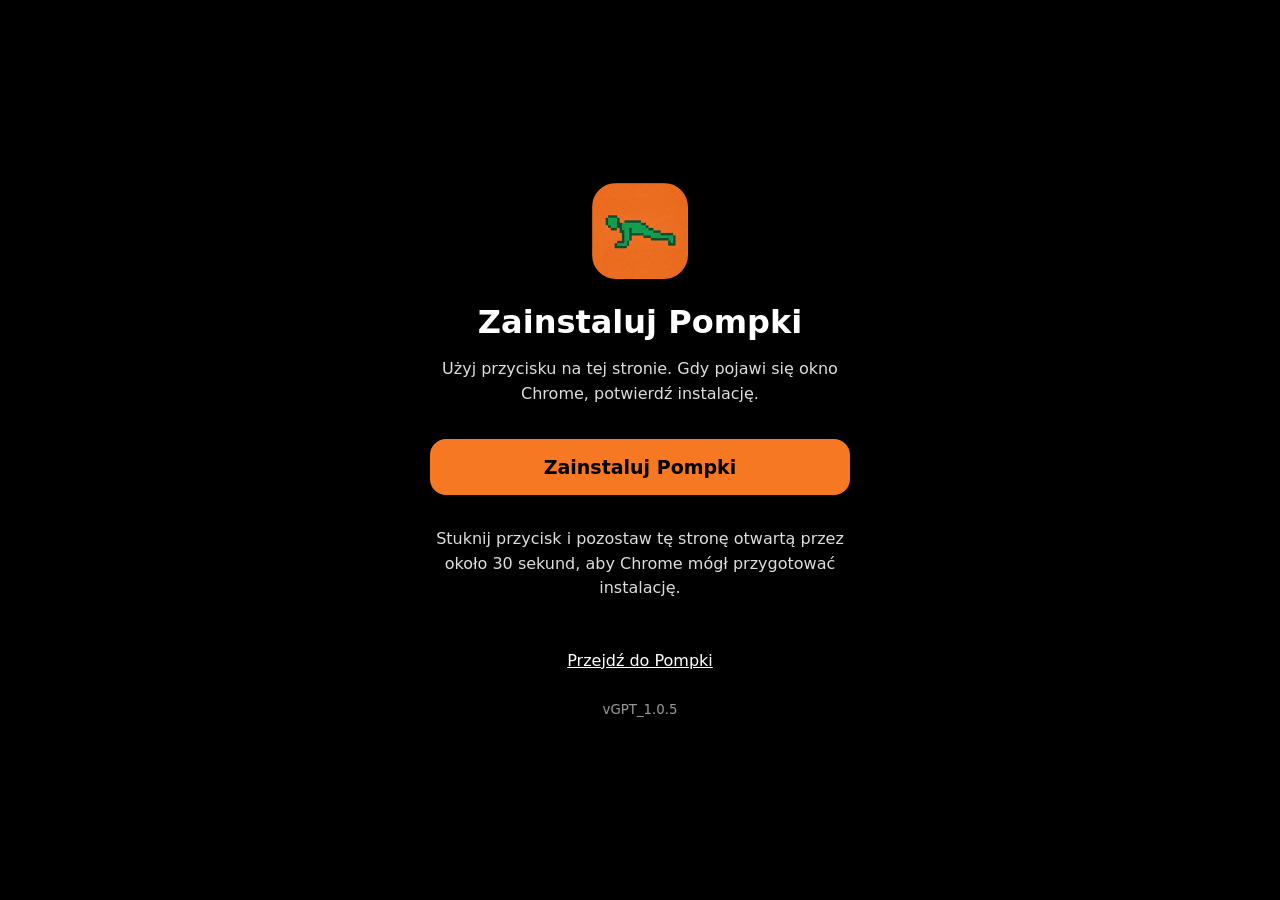
==== install.html @ 0c92b545 "Separate rest digit reels and support optional round audio vGPT_1.0.5" ====
<!doctype html>
<html lang="pl">
<head>
  <meta charset="utf-8">
  <meta name="viewport" content="width=device-width, initial-scale=1, viewport-fit=cover">
  <meta name="theme-color" content="#000000">
  <title>Zainstaluj Pompki</title>
  <link rel="manifest" href="./manifest.webmanifest">
  <link rel="icon" href="./icons/icon-192.png">
  <style>
    :root { color-scheme: dark; font-family: system-ui, sans-serif; }
    * { box-sizing: border-box; }
    body { margin: 0; min-height: 100svh; background: #000; color: #fff; display: grid; place-items: center; padding: 24px; }
    main { width: min(100%, 420px); text-align: center; }
    img { width: 96px; height: 96px; border-radius: 24px; }
    h1 { margin: 20px 0 12px; font-size: 32px; }
    p { line-height: 1.55; color: #ddd; }
    button { width: 100%; min-height: 56px; margin: 16px 0; border: 0; border-radius: 16px; background: #f77822; color: #000; font: 700 19px system-ui, sans-serif; cursor: pointer; }
    button:disabled { opacity: .55; cursor: default; }
    button:focus-visible, a:focus-visible { outline: 3px solid #fff; outline-offset: 5px; }
    #install-status { min-height: 96px; }
    a { display: inline-block; padding: 12px; color: #fff; }
    small { display: block; margin-top: 20px; color: #999; }
  </style>
</head>
<body>
  <main>
    <img src="./icons/icon-192.png" alt="" width="96" height="96">
    <h1>Zainstaluj Pompki</h1>
    <p>Użyj przycisku na tej stronie. Gdy pojawi się okno Chrome, potwierdź instalację.</p>
    <button id="install" type="button">Zainstaluj Pompki</button>
    <p id="install-status" role="status" aria-live="polite">Stuknij przycisk i pozostaw tę stronę otwartą przez około 30 sekund, aby Chrome mógł przygotować instalację.</p>
    <a href="./">Przejdź do Pompki</a>
    <small>vGPT_1.0.5</small>
    <noscript><p>Włącz JavaScript, aby użyć przycisku instalacji.</p></noscript>
  </main>
  <script>
    /* Pompki vGPT_1.0.5 — separate installation flow; no workout or synchronization access. */
    (function () {
      'use strict';
      const button = document.getElementById('install');
      const status = document.getElementById('install-status');
      const standalone = window.matchMedia('(display-mode: standalone)').matches || navigator.standalone === true;
      let deferredPrompt = null, busy = false, accepted = false;
      const pendingMessage = 'Chrome zaakceptował instalację. Poczekaj na ikonę Pompki, a następnie otwórz ją.';
      const waitingTimer = setTimeout(() => {
        if (!deferredPrompt && !accepted && !standalone && !busy) {
          status.textContent = 'Chrome nie udostępnił jeszcze okna instalacji. Stuknij przycisk i poczekaj. Jeśli okno nadal się nie pojawia, przekaż ten komunikat.';
        }
      }, 45000);

      window.addEventListener('beforeinstallprompt', event => {
        event.preventDefault();
        if (accepted || standalone) return;
        clearTimeout(waitingTimer);
        deferredPrompt = event;
        button.disabled = busy;
        status.textContent = 'Instalacja jest gotowa. Stuknij „Zainstaluj Pompki”.';
      });

      window.addEventListener('appinstalled', () => {
        clearTimeout(waitingTimer);
        accepted = true;
        deferredPrompt = null;
        button.disabled = true;
        status.textContent = pendingMessage;
      });

      button.addEventListener('click', async () => {
        if (busy || accepted || standalone) return;
        if (!deferredPrompt) {
          status.textContent = 'Czekamy na okno instalacji Chrome. Pozostaw tę stronę otwartą przez około 30 sekund; gdy instalacja będzie gotowa, stuknij przycisk ponownie.';
          return;
        }
        const prompt = deferredPrompt;
        deferredPrompt = null;
        busy = true;
        button.disabled = true;
        try {
          await prompt.prompt();
          const choice = await prompt.userChoice;
          if (choice.outcome === 'accepted' || accepted) {
            accepted = true;
            deferredPrompt = null;
            status.textContent = pendingMessage;
          } else {
            status.textContent = deferredPrompt
              ? 'Instalację anulowano. Możesz stuknąć przycisk ponownie.'
              : 'Instalację anulowano. Poczekaj na ponowne przygotowanie okna albo odśwież tę stronę, aby spróbować ponownie.';
          }
        } catch {
          if (!accepted) status.textContent = 'Nie udało się otworzyć okna instalacji. Odśwież tę stronę i spróbuj ponownie.';
        } finally {
          busy = false;
          button.disabled = accepted;
        }
      });

      if (standalone) {
        clearTimeout(waitingTimer);
        button.disabled = true;
        status.textContent = 'Ta strona działa już w zainstalowanej aplikacji Pompki.';
      }
      if ('serviceWorker' in navigator) {
        navigator.serviceWorker.register('./sw.js', { scope: './', updateViaCache: 'none' }).catch(() => {
          if (!accepted && !standalone && !deferredPrompt) status.textContent = 'Nie udało się przygotować aplikacji do pracy offline. Sprawdź połączenie i odśwież tę stronę.';
        });
      }
    })();
  </script>
</body>
</html>
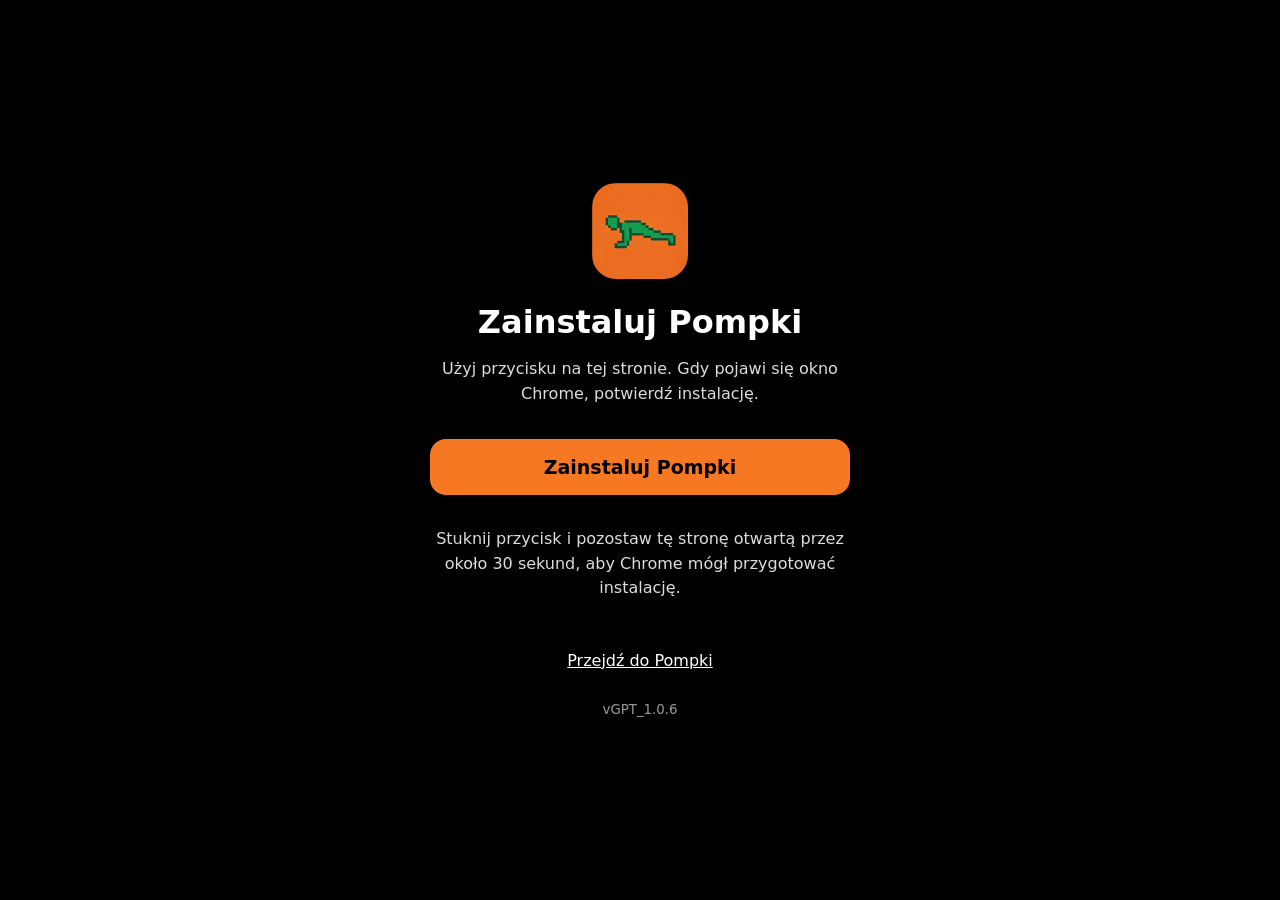
==== commit ba072630: "Use supplied repeat and ending WAV alarms vGPT_1.0.6" ====
--- a/install.html
+++ b/install.html
@@ -31,11 +31,11 @@
     <button id="install" type="button">Zainstaluj Pompki</button>
     <p id="install-status" role="status" aria-live="polite">Stuknij przycisk i pozostaw tę stronę otwartą przez około 30 sekund, aby Chrome mógł przygotować instalację.</p>
     <a href="./">Przejdź do Pompki</a>
-    <small>vGPT_1.0.5</small>
+    <small>vGPT_1.0.6</small>
     <noscript><p>Włącz JavaScript, aby użyć przycisku instalacji.</p></noscript>
   </main>
   <script>
-    /* Pompki vGPT_1.0.5 — separate installation flow; no workout or synchronization access. */
+    /* Pompki vGPT_1.0.6 — separate installation flow; no workout or synchronization access. */
     (function () {
       'use strict';
       const button = document.getElementById('install');
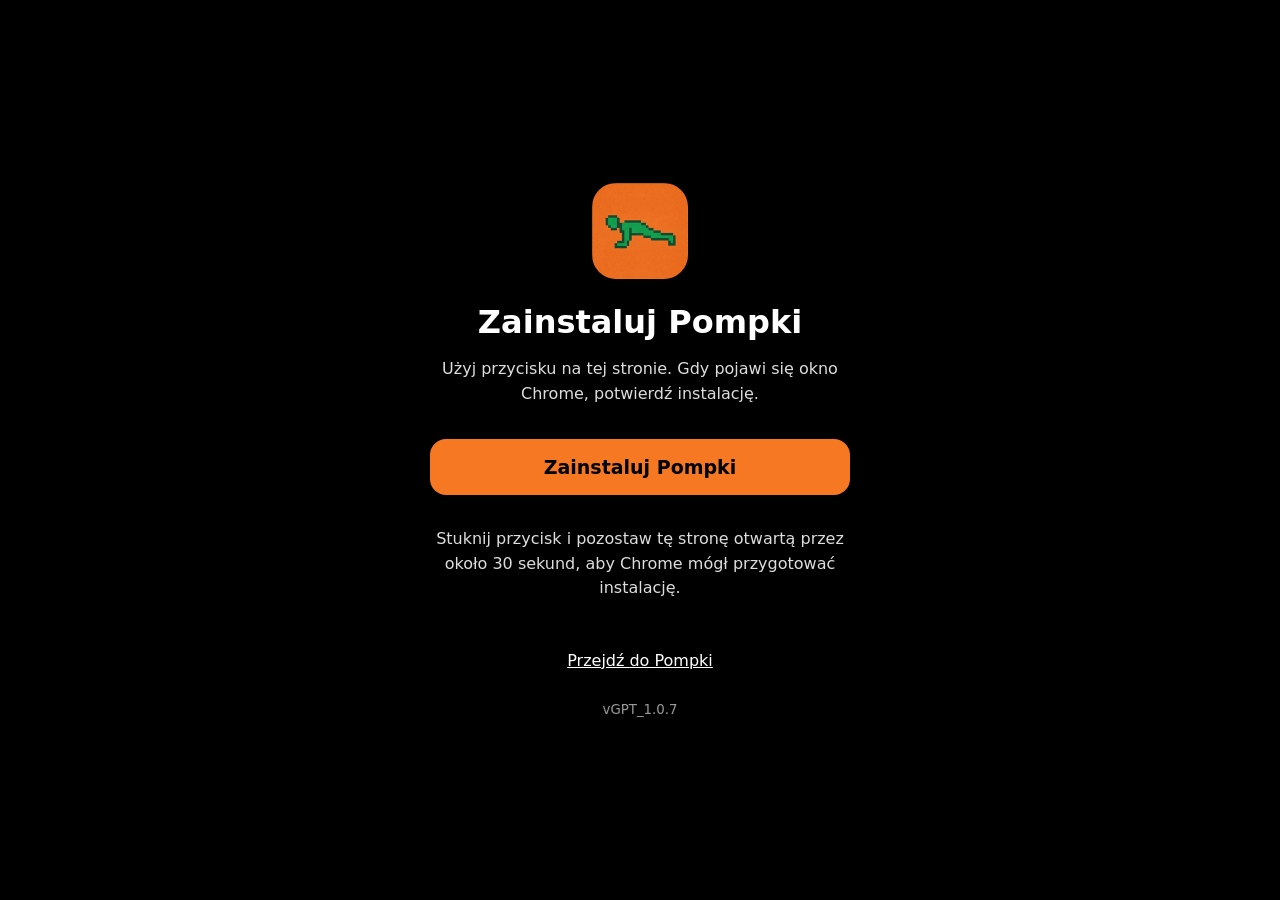
==== commit c4fcaa8b: "Keep countdown digit columns fixed and preview tens at 9 vGPT_1.0.7" ====
--- a/install.html
+++ b/install.html
@@ -31,11 +31,11 @@
     <button id="install" type="button">Zainstaluj Pompki</button>
     <p id="install-status" role="status" aria-live="polite">Stuknij przycisk i pozostaw tę stronę otwartą przez około 30 sekund, aby Chrome mógł przygotować instalację.</p>
     <a href="./">Przejdź do Pompki</a>
-    <small>vGPT_1.0.6</small>
+    <small>vGPT_1.0.7</small>
     <noscript><p>Włącz JavaScript, aby użyć przycisku instalacji.</p></noscript>
   </main>
   <script>
-    /* Pompki vGPT_1.0.6 — separate installation flow; no workout or synchronization access. */
+    /* Pompki vGPT_1.0.7 — separate installation flow; no workout or synchronization access. */
     (function () {
       'use strict';
       const button = document.getElementById('install');
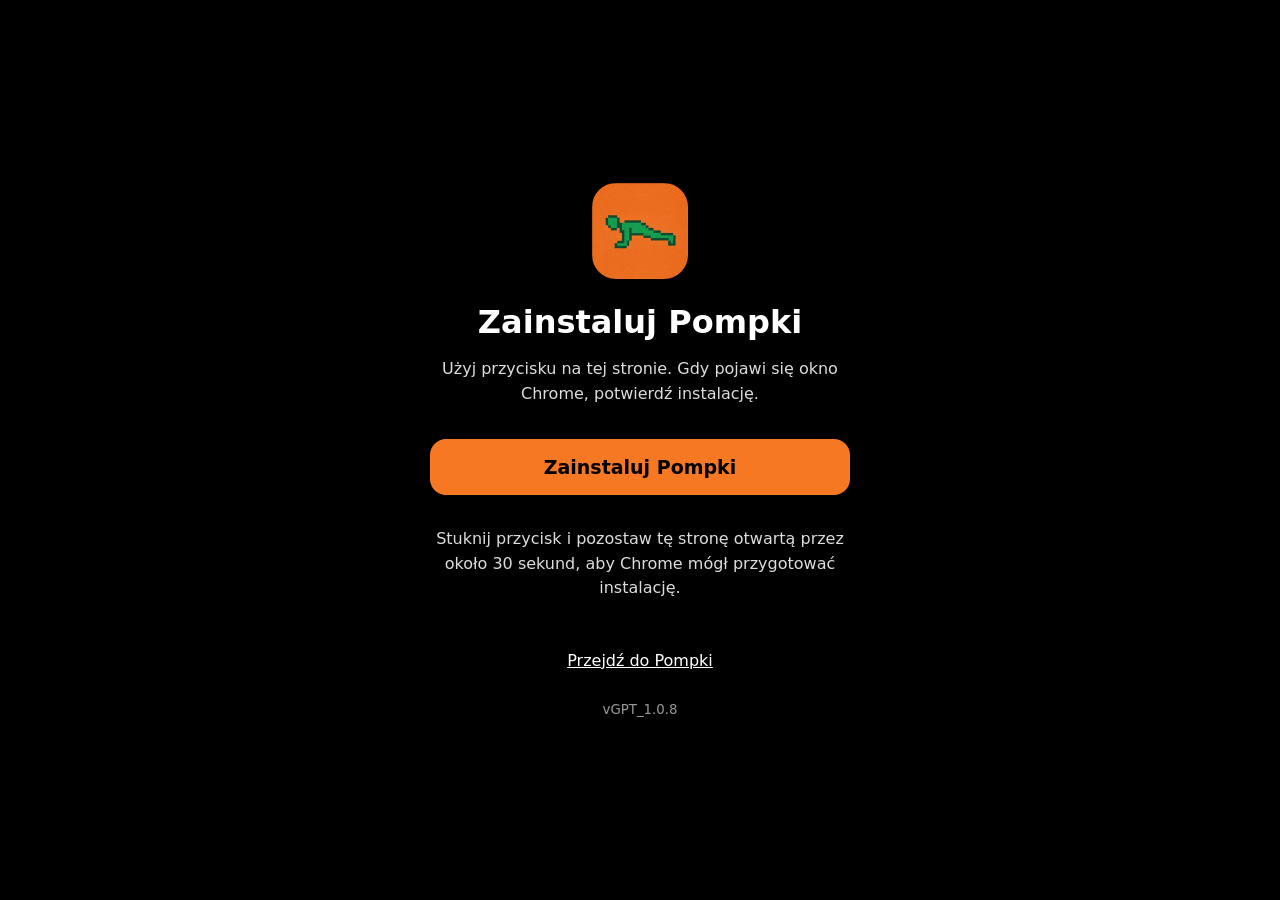
==== commit 21a8afeb: "Add recoverable rest entrance before full countdown vGPT_1.0.8" ====
--- a/install.html
+++ b/install.html
@@ -31,11 +31,11 @@
     <button id="install" type="button">Zainstaluj Pompki</button>
     <p id="install-status" role="status" aria-live="polite">Stuknij przycisk i pozostaw tę stronę otwartą przez około 30 sekund, aby Chrome mógł przygotować instalację.</p>
     <a href="./">Przejdź do Pompki</a>
-    <small>vGPT_1.0.7</small>
+    <small>vGPT_1.0.8</small>
     <noscript><p>Włącz JavaScript, aby użyć przycisku instalacji.</p></noscript>
   </main>
   <script>
-    /* Pompki vGPT_1.0.7 — separate installation flow; no workout or synchronization access. */
+    /* Pompki vGPT_1.0.8 — separate installation flow; no workout or synchronization access. */
     (function () {
       'use strict';
       const button = document.getElementById('install');
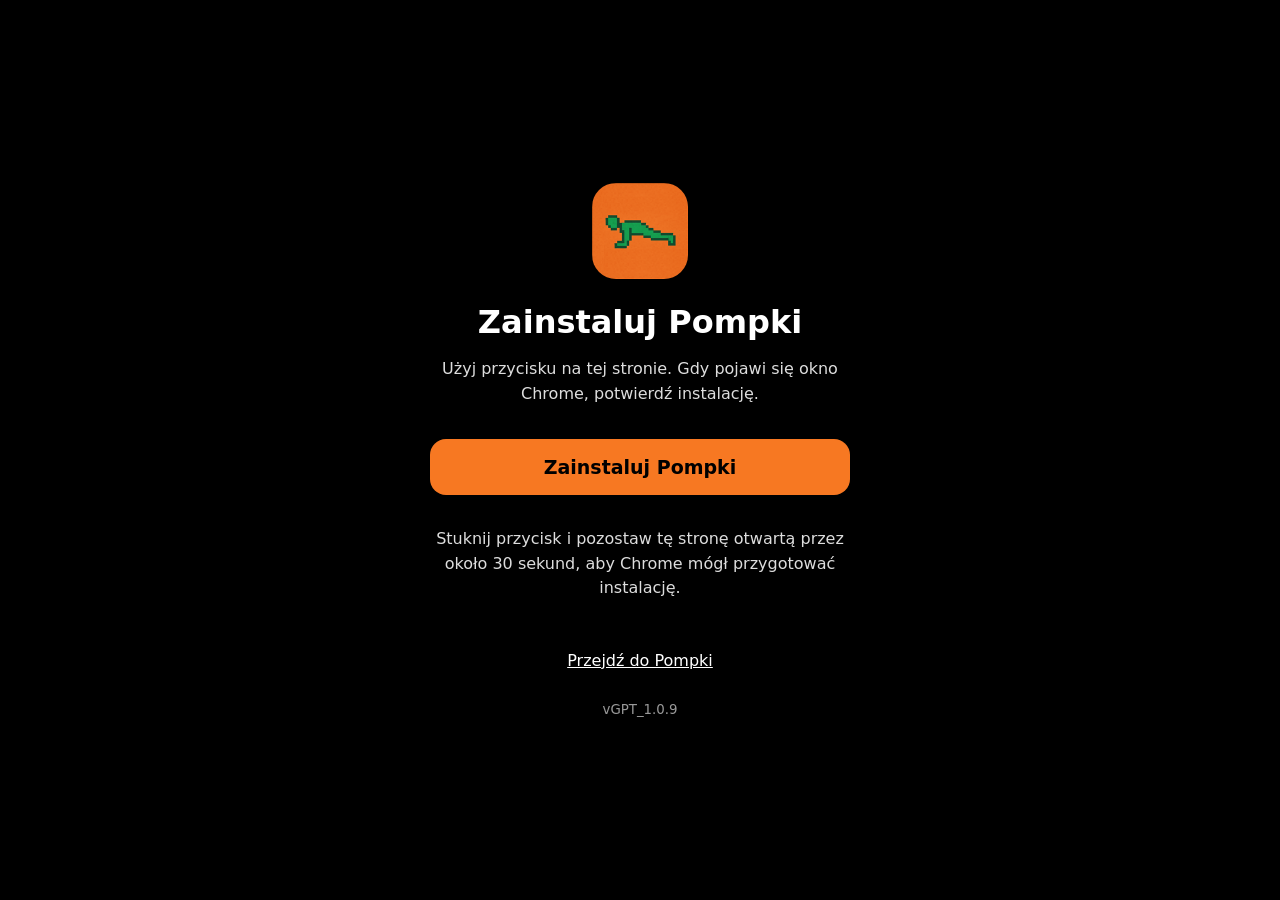
==== commit de55282c: "Allow next-set taps while alarm audio continues vGPT_1.0.9" ====
--- a/install.html
+++ b/install.html
@@ -31,11 +31,11 @@
     <button id="install" type="button">Zainstaluj Pompki</button>
     <p id="install-status" role="status" aria-live="polite">Stuknij przycisk i pozostaw tę stronę otwartą przez około 30 sekund, aby Chrome mógł przygotować instalację.</p>
     <a href="./">Przejdź do Pompki</a>
-    <small>vGPT_1.0.8</small>
+    <small>vGPT_1.0.9</small>
     <noscript><p>Włącz JavaScript, aby użyć przycisku instalacji.</p></noscript>
   </main>
   <script>
-    /* Pompki vGPT_1.0.8 — separate installation flow; no workout or synchronization access. */
+    /* Pompki vGPT_1.0.9 — separate installation flow; no workout or synchronization access. */
     (function () {
       'use strict';
       const button = document.getElementById('install');
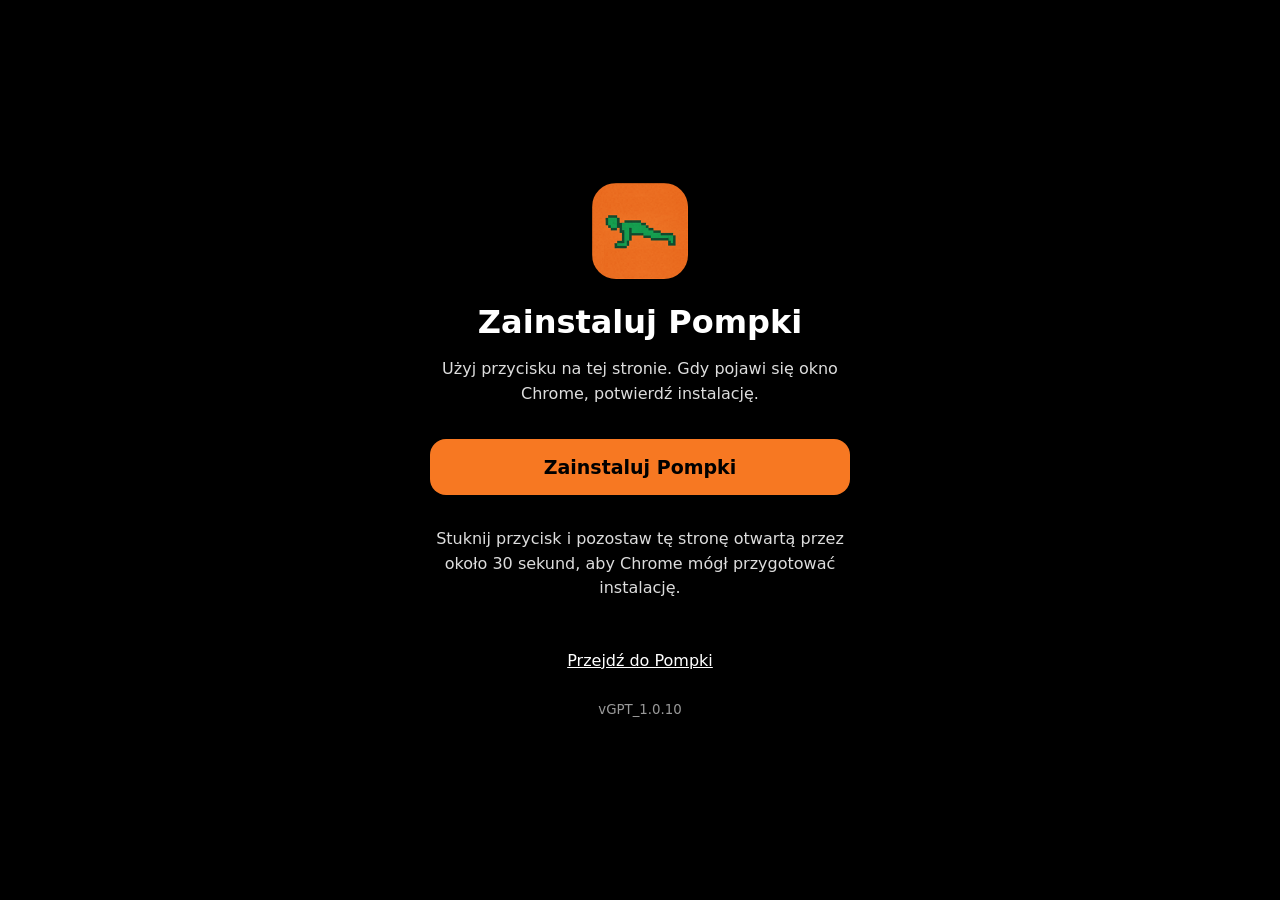
==== commit 4be5fb3a: "Smooth countdown reels and clip green colors at the centre (vGPT_1.0.10)" ====
--- a/install.html
+++ b/install.html
@@ -31,11 +31,11 @@
     <button id="install" type="button">Zainstaluj Pompki</button>
     <p id="install-status" role="status" aria-live="polite">Stuknij przycisk i pozostaw tę stronę otwartą przez około 30 sekund, aby Chrome mógł przygotować instalację.</p>
     <a href="./">Przejdź do Pompki</a>
-    <small>vGPT_1.0.9</small>
+    <small>vGPT_1.0.10</small>
     <noscript><p>Włącz JavaScript, aby użyć przycisku instalacji.</p></noscript>
   </main>
   <script>
-    /* Pompki vGPT_1.0.9 — separate installation flow; no workout or synchronization access. */
+    /* Pompki vGPT_1.0.10 — separate installation flow; no workout or synchronization access. */
     (function () {
       'use strict';
       const button = document.getElementById('install');
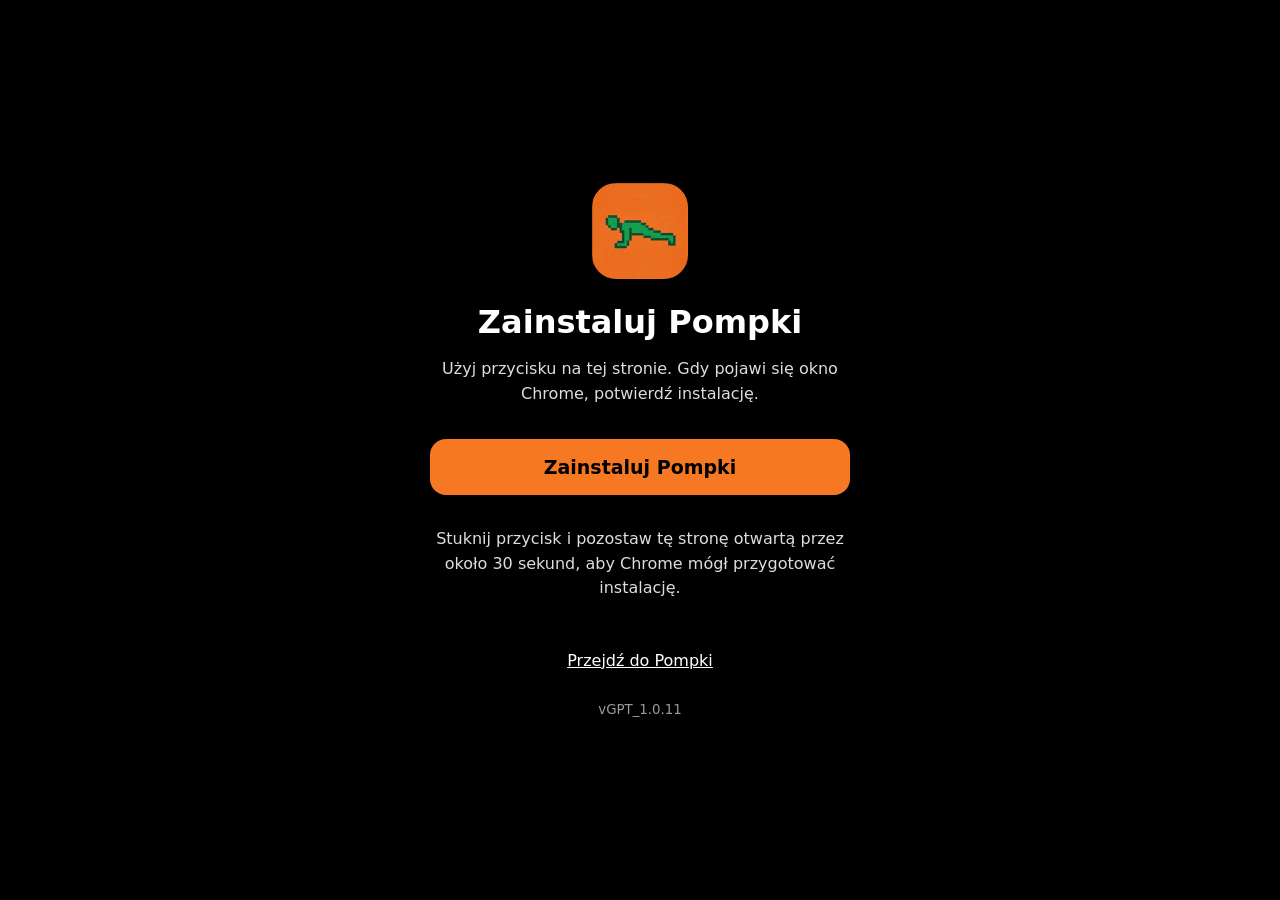
==== commit 2a80e261: "Place countdown color boundary below stationary digits (vGPT_1.0.11)" ====
--- a/install.html
+++ b/install.html
@@ -31,11 +31,11 @@
     <button id="install" type="button">Zainstaluj Pompki</button>
     <p id="install-status" role="status" aria-live="polite">Stuknij przycisk i pozostaw tę stronę otwartą przez około 30 sekund, aby Chrome mógł przygotować instalację.</p>
     <a href="./">Przejdź do Pompki</a>
-    <small>vGPT_1.0.10</small>
+    <small>vGPT_1.0.11</small>
     <noscript><p>Włącz JavaScript, aby użyć przycisku instalacji.</p></noscript>
   </main>
   <script>
-    /* Pompki vGPT_1.0.10 — separate installation flow; no workout or synchronization access. */
+    /* Pompki vGPT_1.0.11 — separate installation flow; no workout or synchronization access. */
     (function () {
       'use strict';
       const button = document.getElementById('install');
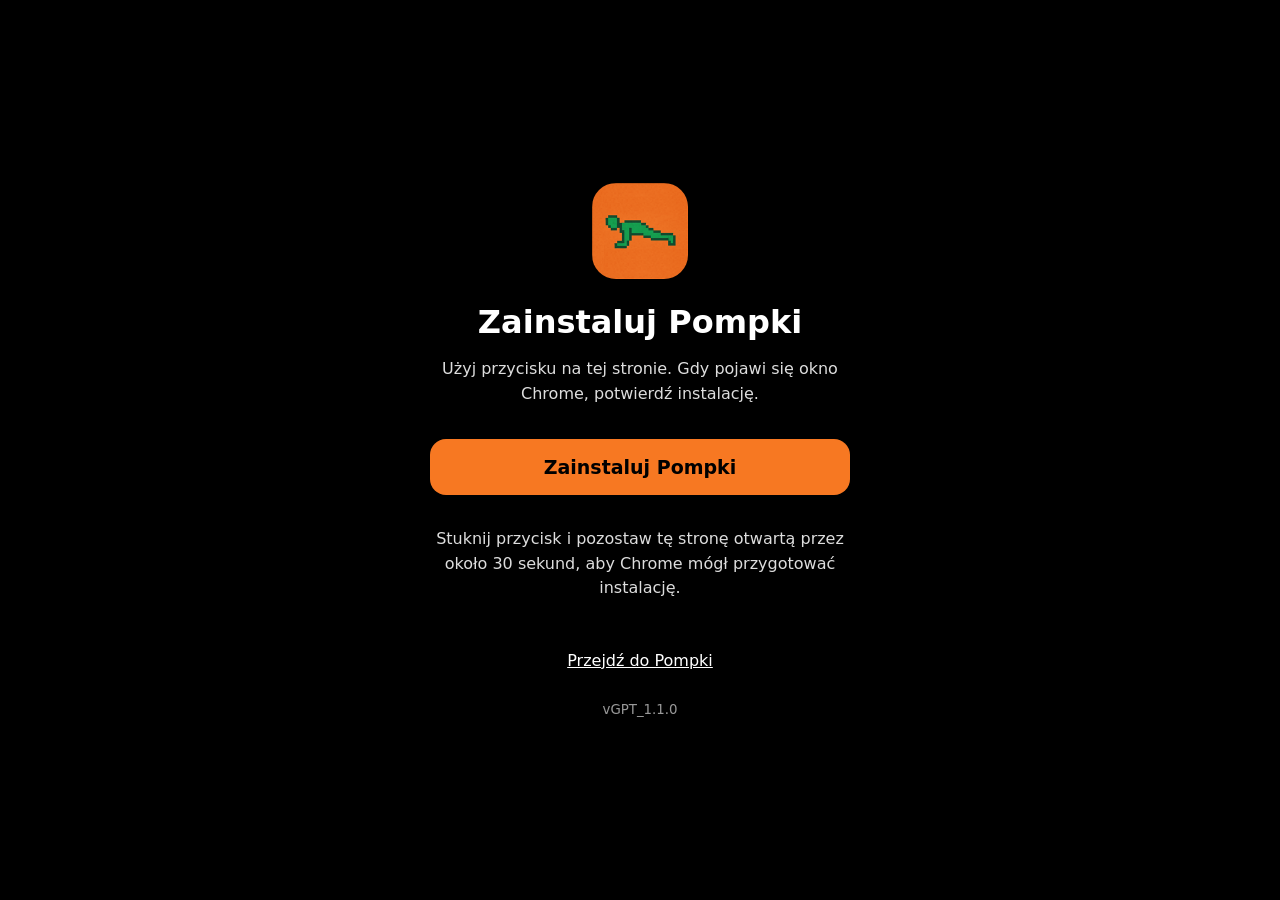
==== commit 1835041f: "Remember device authorization and show actual synchronization activity (vGPT_1.1.0)" ====
--- a/install.html
+++ b/install.html
@@ -31,11 +31,11 @@
     <button id="install" type="button">Zainstaluj Pompki</button>
     <p id="install-status" role="status" aria-live="polite">Stuknij przycisk i pozostaw tę stronę otwartą przez około 30 sekund, aby Chrome mógł przygotować instalację.</p>
     <a href="./">Przejdź do Pompki</a>
-    <small>vGPT_1.0.11</small>
+    <small>vGPT_1.1.0</small>
     <noscript><p>Włącz JavaScript, aby użyć przycisku instalacji.</p></noscript>
   </main>
   <script>
-    /* Pompki vGPT_1.0.11 — separate installation flow; no workout or synchronization access. */
+    /* Pompki vGPT_1.1.0 — separate installation flow; no workout or synchronization access. */
     (function () {
       'use strict';
       const button = document.getElementById('install');
